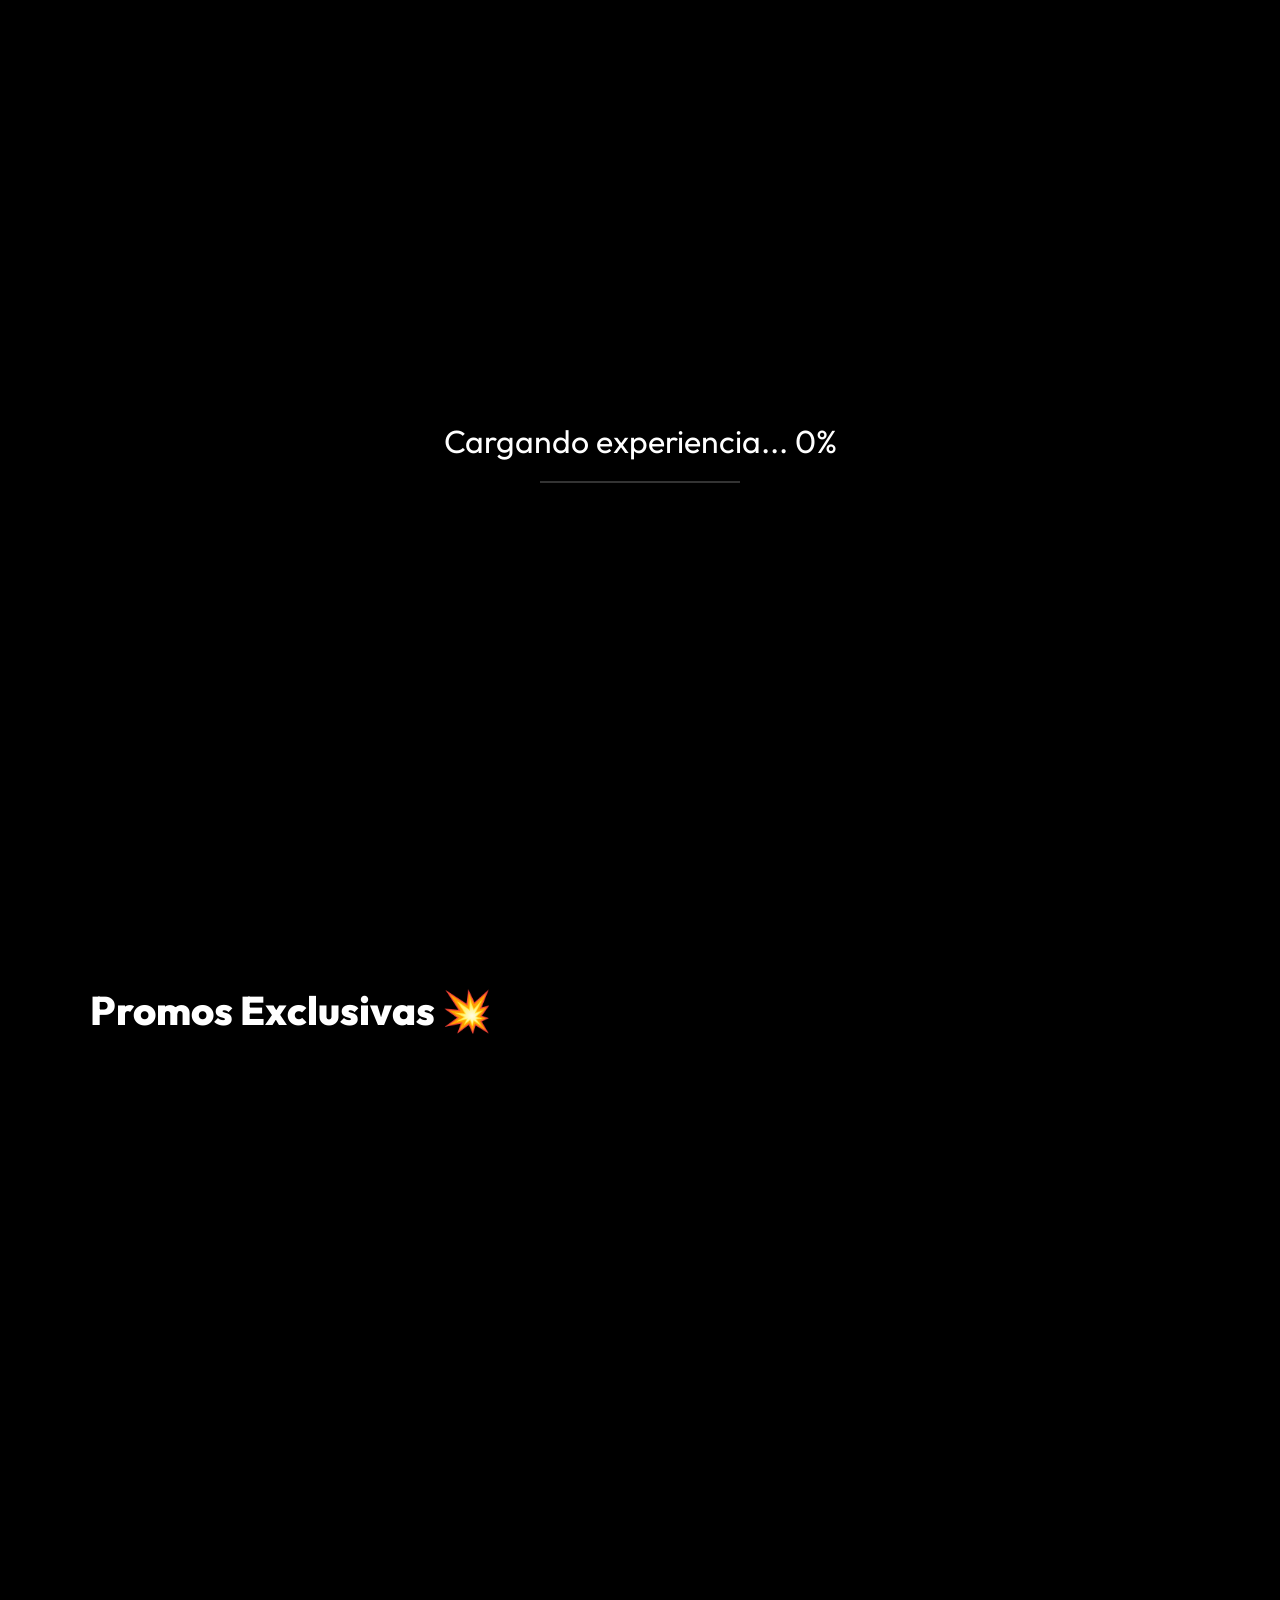
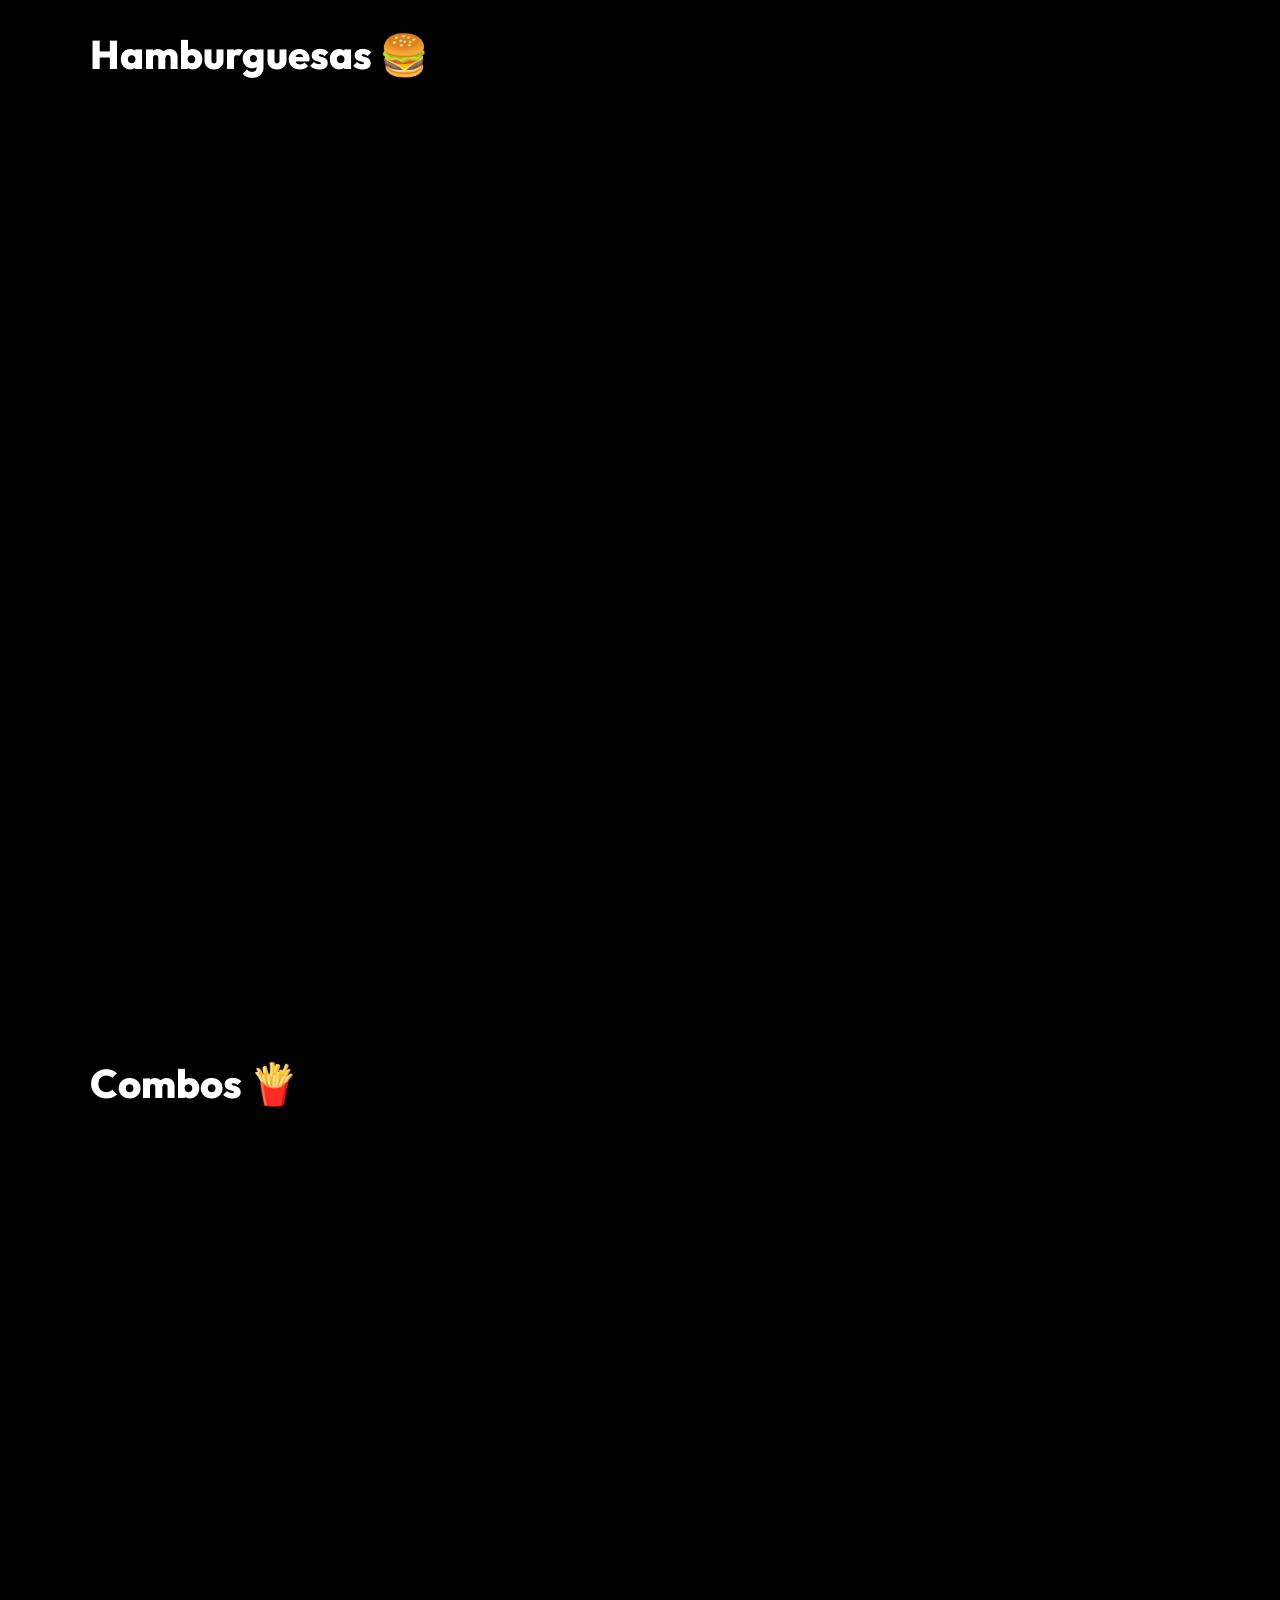
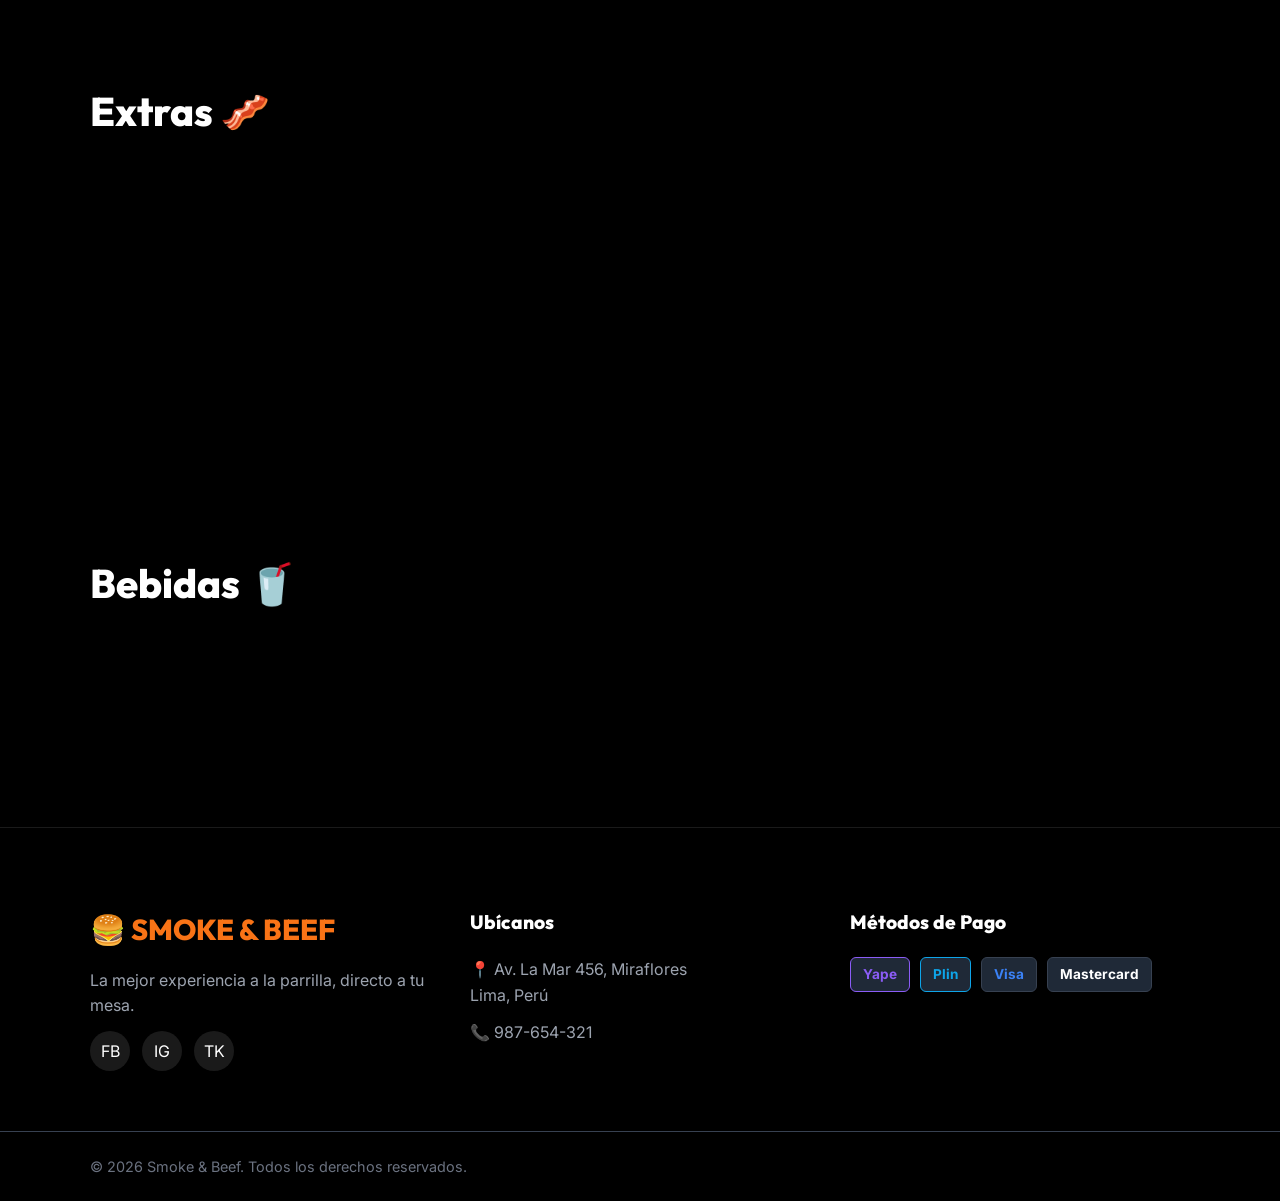
==== index (5).html @ f2db29e0 "Agregar frames2" ====
<!DOCTYPE html>
<html lang="es">

<head>
    <meta charset="UTF-8">
    <meta name="viewport" content="width=device-width, initial-scale=1.0">
    <title>Smoke & Beef | El Mejor Sabor</title>
    <link rel="preconnect" href="https://fonts.googleapis.com">
    <link rel="preconnect" href="https://fonts.gstatic.com" crossorigin>
    <link
        href="https://fonts.googleapis.com/css2?family=Inter:wght@400;500;600&family=Outfit:wght@600;700;800;900&display=swap"
        rel="stylesheet">
    <link rel="stylesheet" href="styles.css?v=1.0.4">

    <!-- GSAP & Lenis -->
    <script src="https://cdnjs.cloudflare.com/ajax/libs/gsap/3.12.2/gsap.min.js"></script>
    <script src="https://cdnjs.cloudflare.com/ajax/libs/gsap/3.12.2/ScrollTrigger.min.js"></script>
    <script src="https://unpkg.com/@studio-freight/lenis@1.0.34/dist/lenis.min.js"></script>

    <style>
        /* Lenis Integration */
        html.lenis {
            height: auto;
        }

        .lenis.lenis-smooth {
            scroll-behavior: auto !important;
        }

        .lenis.lenis-smooth [data-lenis-prevent] {
            overscroll-behavior: contain;
        }

        .lenis.lenis-stopped {
            overflow: hidden;
        }

        /* Loader */
        #loader {
            position: fixed;
            inset: 0;
            background: #000;
            z-index: 9999;
            display: flex;
            flex-direction: column;
            align-items: center;
            justify-content: center;
            font-family: var(--font-heading);
            font-size: 2rem;
            gap: 1rem;
            color: white;
        }

        .progress-bar {
            width: 200px;
            height: 2px;
            background: #333;
            overflow: hidden;
        }

        .progress-fill {
            width: 0%;
            height: 100%;
            background: var(--primary);
            transition: width 0.1s;
        }

        /* Scroll Canvas Container */
        .video-scroll-container {
            position: relative;
            width: 100%;
            height: 100vh;
            height: 100dvh;
        }

        .canvas-wrapper {
            position: fixed;
            top: 0;
            left: 0;
            width: 100vw;
            width: 100dvw;
            height: 100vh;
            height: 100dvh;
            overflow: hidden;
            background: #000;
            z-index: 0;
        }

        #hero-canvas {
            width: 100%;
            height: 100%;
            object-fit: cover;
            opacity: 0.85;
            /* Increased opacity for more premium look */
        }

        .hero-impact-wrapper {
            position: relative;
            height: 100vh;
            display: flex;
            flex-direction: column;
            align-items: center;
            justify-content: center;
            z-index: 10;
            text-align: center;
            background: radial-gradient(circle at center, rgba(0, 0, 0, 0.1) 0%, rgba(0, 0, 0, 0.6) 100%);
        }

        .hero-impact-title {
            font-size: clamp(4rem, 12vw, 10rem);
            font-family: var(--font-heading);
            color: #ffffff;
            text-transform: uppercase;
            font-weight: 900;
            line-height: 1;
            text-shadow: 0 10px 40px rgba(0, 0, 0, 0.8);
            margin-bottom: 20px;
        }

        .hero-impact-subtitle {
            font-size: clamp(1.2rem, 3vw, 2.5rem);
            color: var(--primary);
            font-weight: 600;
            letter-spacing: 6px;
            text-transform: uppercase;
            margin-bottom: 50px;
            text-shadow: 0 5px 15px rgba(0, 0, 0, 0.8);
        }

        .btn-premium-hero {
            padding: 18px 50px;
            background: var(--primary);
            color: white;
            font-family: var(--font-heading);
            font-size: 1.2rem;
            font-weight: 800;
            text-transform: uppercase;
            letter-spacing: 2px;
            border: none;
            border-radius: 50px;
            cursor: pointer;
            transition: all 0.4s ease;
            text-decoration: none;
        }

        .btn-premium-hero:hover {
            transform: scale(1.05) translateY(-5px);
            box-shadow: 0 15px 35px rgba(249, 115, 22, 0.4);
            background: #ffffff;
            color: #000000;
        }

        .stat-number {
            font-size: 4.5rem;
            font-family: var(--font-heading);
            color: var(--primary);
            font-weight: 900;
            margin-bottom: 10px;
            text-shadow: 0 4px 10px rgba(0, 0, 0, 0.5);
        }

        /* Elevate Content over fixed Canvas */
        #filter-wrapper,
        main,
        footer {
            position: relative;
            z-index: 10;
        }

        /* Navbar always fixed at top */
        #navbar {
            position: fixed !important;
            top: 0;
            left: 0;
            width: 100%;
            z-index: 1000;
        }

        /* Stats overlay inside canvas */
        .stats-overlay {
            position: absolute;
            bottom: 60px;
            left: 50%;
            transform: translateX(-50%);
            width: 90%;
            max-width: 900px;
            z-index: 15;
            display: grid;
            grid-template-columns: repeat(3, 1fr);
            gap: 30px;
            background: rgba(0, 0, 0, 0.75);
            padding: 40px 50px;
            border-radius: 24px;
            backdrop-filter: blur(15px);
            border: 1px solid rgba(255, 255, 255, 0.1);
            text-align: center;
        }

        /* Dark Theme & Glassmorphism Overrides */
        body {
            background: #000 !important;
            color: #fff !important;
            text-align: left;
        }

        .hero,
        .footer-bottom,
        .breakdown-container {
            text-align: left !important;
        }

        .section-light,
        .section-gray,
        .section-dark {
            background-color: transparent !important;
            border: none !important;
        }

        .card,
        .card-dark,
        .card-horizontal {
            background: rgba(0, 0, 0, 0.75) !important;
            backdrop-filter: blur(12px);
            border-color: rgba(255, 255, 255, 0.1) !important;
            color: white !important;
        }

        .card-img img {
            height: 130% !important;
            margin-top: -15% !important;
            transition: none !important;
        }

        .section-title,
        .card-title,
        .card-desc,
        .text-dark,
        .card-title-small,
        .price-small,
        .old-price {
            color: white !important;
        }

        .price,
        .new-price {
            color: var(--primary) !important;
        }

        .navbar.scrolled {
            background: rgba(0, 0, 0, 0.85) !important;
            backdrop-filter: blur(10px);
        }

        .navbar .nav-links a {
            color: white !important;
        }

        /* Footer transparency */
        footer.footer {
            background: rgba(0, 0, 0, 0.8) !important;
            border-top: 1px solid rgba(255, 255, 255, 0.1);
        }

        /* Kill all white backgrounds from original styles.css */
        .navbar.scrolled {
            background: rgba(0, 0, 0, 0.85) !important;
            box-shadow: 0 4px 20px rgba(0, 0, 0, 0.5) !important;
        }

        .navbar.scrolled .logo {
            color: var(--primary) !important;
        }

        .navbar.scrolled .nav-links a {
            color: white !important;
        }

        .video-scroll-container,
        .hero-impact-wrapper {
            margin: 0 !important;
            padding: 0 !important;
            border: none !important;
        }

        .section {
            padding: 80px 0;
        }

        .section-title {
            margin-bottom: 40px;
        }

        /* Persistent CTA in bottom right if needed */
        .persistent-cta {
            position: fixed;
            bottom: 30px;
            right: 30px;
            z-index: 1000;
            box-shadow: 0 10px 25px rgba(249, 115, 22, 0.4);
            opacity: 0;
            pointer-events: none;
            transition: opacity 0.5s ease;
        }

        .persistent-cta.visible {
            opacity: 1;
            pointer-events: auto;
        }

        /* Scroll Animations - las SECCIONES son visibles, las cards se animan individualmente */
        .gsap-fade-up,
        .gsap-slide-left,
        .gsap-slide-right,
        .gsap-scale-up {
            opacity: 1 !important;
            visibility: visible !important;
            transform: none !important;
        }

        /* Las cards dentro de main empiezan ocultas para que GSAP las anime */
        main .card {
            opacity: 0;
            visibility: hidden;
        }
    </style>
</head>

<body>

    <div id="loader">
        <div class="loader-text">Cargando experiencia... 0%</div>
        <div class="progress-bar">
            <div class="progress-fill" id="loader-fill"></div>
        </div>
    </div>

    <!-- Navbar Fijo (PRIMER ELEMENTO VISIBLE) -->
    <nav class="navbar" id="navbar"
        style="background: rgba(0,0,0,0.85); backdrop-filter: blur(10px); border-bottom: 1px solid rgba(255,255,255,0.1);">
        <div class="container nav-container"
            style="display: grid; grid-template-columns: 1fr auto 1fr; align-items: center;">
            <div style="justify-self: start;">
                <a href="#" class="logo" style="color: var(--primary);">SMOKE & BEEF</a>
            </div>
            <div class="nav-links">
                <a href="#promos" style="color: white; text-decoration: none; font-weight: 600;">Promos</a>
                <a href="#combos" style="color: white; text-decoration: none; font-weight: 600;">Combos</a>
                <a href="#hamburguesas" style="color: white; text-decoration: none; font-weight: 600;">Hamburguesas</a>
                <a href="#extras" style="color: white; text-decoration: none; font-weight: 600;">Extras</a>
                <a href="#bebidas" style="color: white; text-decoration: none; font-weight: 600;">Bebidas</a>
            </div>
            <div style="justify-self: end;">
                <a href="https://wa.me/51987654321" target="_blank" class="btn btn-primary"
                    style="color: white; margin: 0;">Hacer pedido</a>
            </div>
        </div>
    </nav>

    <!-- Canvas Section -->
    <div class="video-scroll-container" id="video-container">
        <div class="canvas-wrapper">
            <canvas id="hero-canvas"></canvas>
            <div class="video-overlay"
                style="position: absolute; top: 0; left: 0; width: 100%; height: 100%; background: rgba(0,0,0,0.3); pointer-events: none;">
            </div>
        </div>

        <div class="hero-impact-wrapper">
            <h1 class="hero-impact-title gsap-reveal">SMOKE & BEEF</h1>
            <p class="hero-impact-subtitle gsap-reveal">El auténtico sabor a la parrilla</p>
            <div class="gsap-reveal">
                <button class="btn-premium-hero"
                    onclick="document.getElementById('filter-wrapper').scrollIntoView({behavior: 'smooth'})">Ver
                    Menú</button>
            </div>

            <!-- Stats Overlay -->
            <div class="stats-overlay">
                <div>
                    <h3 class="stat-number" data-target="1500" data-suffix="+">0</h3>
                    <p
                        style="font-size: 1.1rem; color: #ccc; font-weight: 500; text-transform: uppercase; letter-spacing: 1px;">
                        Burgers Servidas</p>
                </div>
                <div>
                    <h3 class="stat-number" data-target="100" data-suffix="%">0</h3>
                    <p
                        style="font-size: 1.1rem; color: #ccc; font-weight: 500; text-transform: uppercase; letter-spacing: 1px;">
                        Carne Angus</p>
                </div>
                <div>
                    <h3 class="stat-number" data-target="24" data-suffix="h">0</h3>
                    <p
                        style="font-size: 1.1rem; color: #ccc; font-weight: 500; text-transform: uppercase; letter-spacing: 1px;">
                        Macerado Intenso</p>
                </div>
            </div>
        </div>
    </div>


    <main>
        <!-- SECCIÓN PROMOS -->
        <section id="promos" class="section section-dark gsap-slide-left">
            <div class="container">
                <h2 class="section-title">Promos Exclusivas 💥</h2>
                <div class="grid grid-promos">
                    <a href="detalle.html?p=antojito" class="card card-dark" style="text-decoration: none;">
                        <div class="badge-discount pulse-badge">-44%</div>
                        <div class="card-img"><img
                                src="https://images.unsplash.com/photo-1568901346375-23c9450c58cd?w=400&h=300&fit=crop"
                                alt="Antojito"></div>
                        <div class="card-body">
                            <h3 class="card-title">Antojito Personal</h3>
                            <p class="card-desc">1 Burger Clásica + Papas Chicas + Bebida</p>
                            <div class="card-footer">
                                <div class="price-container">
                                    <span class="old-price">S/ 35.00</span>
                                    <span class="new-price">S/ 19.90</span>
                                </div>
                                <span class="btn btn-add">Agregar</span>
                            </div>
                        </div>
                    </a>
                    <a href="detalle.html?p=duo" class="card card-dark" style="text-decoration: none;">
                        <div class="badge-discount pulse-badge">-39%</div>
                        <div class="card-img"><img
                                src="https://images.unsplash.com/photo-1586816001966-79b736744398?w=400&h=300&fit=crop"
                                alt="Duo Clásico"></div>
                        <div class="card-body">
                            <h3 class="card-title">Dúo Clásico</h3>
                            <p class="card-desc">2 Burgers Clásicas + Papas Medianas + 2 Bebidas</p>
                            <div class="card-footer">
                                <div class="price-container">
                                    <span class="old-price">S/ 46.00</span>
                                    <span class="new-price">S/ 27.90</span>
                                </div>
                                <span class="btn btn-add">Agregar</span>
                            </div>
                        </div>
                    </a>
                    <a href="detalle.html?p=familiar" class="card card-dark" style="text-decoration: none;">
                        <div class="badge-discount pulse-badge">-48%</div>
                        <div class="card-img"><img
                                src="https://images.unsplash.com/photo-1607013251379-e6eecfffe234?w=400&h=300&fit=crop"
                                alt="Combo Familiar"></div>
                        <div class="card-body">
                            <h3 class="card-title">Combo Familiar</h3>
                            <p class="card-desc">4 Burgers + 2 Papas Familiares + Gaseosa 1.5L</p>
                            <div class="card-footer">
                                <div class="price-container">
                                    <span class="old-price">S/ 93.00</span>
                                    <span class="new-price">S/ 47.90</span>
                                </div>
                                <span class="btn btn-add">Agregar</span>
                            </div>
                        </div>
                    </a>
                    <a href="detalle.html?p=trio" class="card card-dark" style="text-decoration: none;">
                        <div class="badge-discount pulse-badge">-50%</div>
                        <div class="card-img"><img
                                src="https://images.unsplash.com/photo-1610440042657-612c34d95e9f?w=400&h=300&fit=crop"
                                alt="Trío Amigos"></div>
                        <div class="card-body">
                            <h3 class="card-title">Trío Amigos</h3>
                            <p class="card-desc">3 Burgers + Papas Grandes + 3 Bebidas</p>
                            <div class="card-footer">
                                <div class="price-container">
                                    <span class="old-price">S/ 88.00</span>
                                    <span class="new-price">S/ 43.90</span>
                                </div>
                                <span class="btn btn-add">Agregar</span>
                            </div>
                        </div>
                    </a>
                </div>
            </div>
        </section>

        <!-- SECCIÓN HAMBURGUESAS -->
        <section id="hamburguesas" class="section section-light gsap-fade-up">
            <div class="container">
                <h2 class="section-title">Hamburguesas 🍔</h2>
                <div class="grid">
                    <a href="detalle.html?p=clasica" class="card" style="text-decoration: none;">
                        <div class="badge tag-popular">Popular</div>
                        <div class="card-img"><img
                                src="https://images.unsplash.com/photo-1550547660-d9450f859349?w=400&h=300&fit=crop"
                                alt="Clásica Smoke"></div>
                        <div class="card-body">
                            <h3 class="card-title">Clásica Smoke</h3>
                            <p class="card-desc">Carne 180g, lechuga, tomate, cebolla, pepinillo, salsa secreta.</p>
                            <div class="card-footer">
                                <span class="price">S/ 17.90</span>
                                <span class="btn btn-add">Agregar</span>
                            </div>
                        </div>
                    </a>
                    <a href="detalle.html?p=doble" class="card" style="text-decoration: none;">
                        <div class="badge tag-favorita">Favorita</div>
                        <div class="card-img"><img
                                src="https://images.unsplash.com/photo-1571091718767-18b5b1457add?w=400&h=300&fit=crop"
                                alt="Doble Queso"></div>
                        <div class="card-body">
                            <h3 class="card-title">Doble Queso</h3>
                            <p class="card-desc">Doble carne 360g, doble queso fundido, cebolla caramelizada, bacon.</p>
                            <div class="card-footer">
                                <span class="price">S/ 22.90</span>
                                <span class="btn btn-add">Agregar</span>
                            </div>
                        </div>
                    </a>
                    <a href="detalle.html?p=infernal" class="card" style="text-decoration: none;">
                        <div class="badge tag-picante">Picante</div>
                        <div class="card-img"><img
                                src="https://images.unsplash.com/photo-1582196016295-f8c8bd4b3a99?w=400&h=300&fit=crop"
                                alt="La Infernal"></div>
                        <div class="card-body">
                            <h3 class="card-title">La Infernal</h3>
                            <p class="card-desc">Carne 200g, jalapeños frescos, queso pepper jack, salsa picante.</p>
                            <div class="card-footer">
                                <span class="price">S/ 21.90</span>
                                <span class="btn btn-add">Agregar</span>
                            </div>
                        </div>
                    </a>
                    <a href="detalle.html?p=avocado" class="card" style="text-decoration: none;">
                        <div class="badge tag-nueva">Nueva</div>
                        <div class="card-img"><img
                                src="https://images.unsplash.com/photo-1548340748-6d2b7d7da280?w=400&h=300&fit=crop"
                                alt="Avocado Gold"></div>
                        <div class="card-body">
                            <h3 class="card-title">Avocado Gold</h3>
                            <p class="card-desc">Carne 180g, palta fresca, queso suizo, tomate cherry, mayonesa de ajo.
                            </p>
                            <div class="card-footer">
                                <span class="price">S/ 21.90</span>
                                <span class="btn btn-add">Agregar</span>
                            </div>
                        </div>
                    </a>
                    <a href="detalle.html?p=mushroom" class="card" style="text-decoration: none;">
                        <div class="card-img"><img
                                src="https://images.unsplash.com/photo-1594212699903-ec8a3eca50f5?w=400&h=300&fit=crop"
                                alt="Mushroom Melt"></div>
                        <div class="card-body">
                            <h3 class="card-title">Mushroom Melt</h3>
                            <p class="card-desc">Carne 180g, champiñones, queso brie, cebolla morada, rúcula.</p>
                            <div class="card-footer">
                                <span class="price">S/ 20.90</span>
                                <span class="btn btn-add">Agregar</span>
                            </div>
                        </div>
                    </a>
                    <a href="detalle.html?p=veggie" class="card" style="text-decoration: none;">
                        <div class="badge tag-veggie">Veggie</div>
                        <div class="card-img"><img
                                src="https://images.unsplash.com/photo-1520072959219-c595dc870360?w=400&h=300&fit=crop"
                                alt="Veggie Power"></div>
                        <div class="card-body">
                            <h3 class="card-title">Veggie Power</h3>
                            <p class="card-desc">Medallón de lentejas y quinua, queso feta, palta, espinaca.</p>
                            <div class="card-footer">
                                <span class="price">S/ 18.90</span>
                                <span class="btn btn-add">Agregar</span>
                            </div>
                        </div>
                    </a>
                </div>
            </div>
        </section>

        <!-- SECCIÓN COMBOS -->
        <section id="combos" class="section section-gray gsap-scale-up">
            <div class="container">
                <h2 class="section-title">Combos 🍟</h2>
                <div class="grid grid-3">
                    <div class="card">
                        <div class="card-img"><img
                                src="https://images.unsplash.com/photo-1553979459-d2229ba7433b?w=400&h=300&fit=crop"
                                alt="Combo Clásico"></div>
                        <div class="card-body">
                            <h3 class="card-title">Combo Clásico</h3>
                            <p class="card-desc">Clásica Smoke + Papas Medianas + Bebida Regular</p>
                            <div class="card-footer">
                                <span class="price">S/ 24.80</span>
                                <button class="btn btn-add">Agregar</button>
                            </div>
                        </div>
                    </div>
                    <div class="card">
                        <div class="card-img"><img
                                src="https://images.unsplash.com/photo-1561758033-7e924f619b47?w=400&h=300&fit=crop"
                                alt="Combo Doble Extremo"></div>
                        <div class="card-body">
                            <h3 class="card-title">Combo Doble Extremo</h3>
                            <p class="card-desc">Burger Doble Queso + Papas Grandes + Bebida Grande</p>
                            <div class="card-footer">
                                <span class="price">S/ 32.80</span>
                                <button class="btn btn-add">Agregar</button>
                            </div>
                        </div>
                    </div>
                    <div class="card">
                        <div class="card-img"><img
                                src="https://images.unsplash.com/photo-1512152272829-e3139592d56f?w=400&h=300&fit=crop"
                                alt="Combo Avocado"></div>
                        <div class="card-body">
                            <h3 class="card-title">Combo Avocado</h3>
                            <p class="card-desc">Avocado Gold + Aros de cebolla + Bebida Regular</p>
                            <div class="card-footer">
                                <span class="price">S/ 29.80</span>
                                <button class="btn btn-add">Agregar</button>
                            </div>
                        </div>
                    </div>
                </div>
            </div>
        </section>

        <!-- SECCIÓN EXTRAS -->
        <section id="extras" class="section section-light gsap-slide-right">
            <div class="container">
                <h2 class="section-title">Extras 🥓</h2>
                <div class="grid">
                    <div class="card card-horizontal">
                        <div class="card-img-small"><img
                                src="https://images.unsplash.com/photo-1630384060421-cb20d0e0649d?w=400&h=300&fit=crop"
                                alt="Papas Fritas"></div>
                        <div class="card-info">
                            <h4 class="card-title-small">Papas Fritas</h4>
                            <span class="price-small">S/ 6.90</span>
                        </div>
                        <button class="btn-icon">+</button>
                    </div>
                    <div class="card card-horizontal">
                        <div class="card-img-small"><img
                                src="https://images.unsplash.com/photo-1562802378-063ec186a863?w=400&h=300&fit=crop"
                                alt="Nuggets"></div>
                        <div class="card-info">
                            <h4 class="card-title-small">Nuggets (6 und)</h4>
                            <span class="price-small">S/ 12.90</span>
                        </div>
                        <button class="btn-icon">+</button>
                    </div>
                    <div class="card card-horizontal">
                        <div class="card-img-small"><img
                                src="https://images.unsplash.com/photo-1639024471283-03518883512d?w=400&h=300&fit=crop"
                                alt="Aros de Cebolla"></div>
                        <div class="card-info">
                            <h4 class="card-title-small">Aros de Cebolla</h4>
                            <span class="price-small">S/ 10.90</span>
                        </div>
                        <button class="btn-icon">+</button>
                    </div>
                    <div class="card card-horizontal">
                        <div class="card-img-small"><img
                                src="https://images.unsplash.com/photo-1580915411954-282cb1b0d780?w=400&h=300&fit=crop"
                                alt="Sundae Chocolate"></div>
                        <div class="card-info">
                            <h4 class="card-title-small">Sundae Chocolate</h4>
                            <span class="price-small">S/ 7.90</span>
                        </div>
                        <button class="btn-icon">+</button>
                    </div>
                </div>
            </div>
        </section>

        <!-- SECCIÓN BEBIDAS -->
        <section id="bebidas" class="section section-gray gsap-slide-left">
            <div class="container">
                <h2 class="section-title">Bebidas 🥤</h2>
                <div class="grid">
                    <div class="card card-horizontal">
                        <div class="card-img-small"><img
                                src="https://images.unsplash.com/photo-1622483767028-3f66f32aef97?w=400&h=300&fit=crop"
                                alt="Gaseosa Regular"></div>
                        <div class="card-info">
                            <h4 class="card-title-small">Gaseosa Regular</h4>
                            <span class="price-small">S/ 5.90</span>
                        </div>
                        <button class="btn-icon">+</button>
                    </div>
                    <div class="card card-horizontal">
                        <div class="card-img-small"><img
                                src="https://images.unsplash.com/photo-1559839914-17aae19cec71?w=400&h=300&fit=crop"
                                alt="Agua Mineral"></div>
                        <div class="card-info">
                            <h4 class="card-title-small">Agua Mineral</h4>
                            <span class="price-small">S/ 4.90</span>
                        </div>
                        <button class="btn-icon">+</button>
                    </div>
                </div>
            </div>
        </section>

    </main>

    <!-- Footer -->
    <footer class="footer">
        <div class="container footer-grid">
            <div class="footer-col brand-col">
                <h2 class="footer-logo">🍔 SMOKE & BEEF</h2>
                <p>La mejor experiencia a la parrilla, directo a tu mesa.</p>
                <div class="social-links">
                    <a href="#">FB</a>
                    <a href="#">IG</a>
                    <a href="#">TK</a>
                </div>
            </div>
            <div class="footer-col">
                <h3>Ubícanos</h3>
                <p>📍 Av. La Mar 456, Miraflores<br>Lima, Perú</p>
                <p>📞 987-654-321</p>
            </div>
            <div class="footer-col">
                <h3>Métodos de Pago</h3>
                <div class="payment-methods">
                    <span class="pay-badge yape">Yape</span>
                    <span class="pay-badge plin">Plin</span>
                    <span class="pay-badge visa">Visa</span>
                    <span class="pay-badge mc">Mastercard</span>
                </div>
            </div>
        </div>
        <div class="footer-bottom">
            <div class="container">
                <p>&copy; 2026 Smoke & Beef. Todos los derechos reservados.</p>
            </div>
        </div>
    </footer>

    <!-- Scripts -->
    <script>
        document.addEventListener("DOMContentLoaded", () => {

            // Prevent ScrollTrigger from constantly recalculating/refreshing on mobile address bar hide/show
            ScrollTrigger.config({ ignoreMobileResize: true });

            // Check if device is mobile/tablet or touch-capable
            const isTouchDevice = 'ontouchstart' in window || navigator.maxTouchPoints > 0 || window.innerWidth < 768;

            if (!isTouchDevice) {
                // Lenis Setup - Smooth scroll on desktop only
                const lenis = new Lenis({
                    duration: 1.2,
                    easing: (t) => Math.min(1, 1.001 - Math.pow(2, -10 * t)),
                    smooth: true,
                    smoothTouch: false,
                    syncTouch: false,
                    touchMultiplier: 1.5
                });

                lenis.on('scroll', ScrollTrigger.update);
                gsap.ticker.add((time) => {
                    lenis.raf(time * 1000);
                });
                gsap.ticker.lagSmoothing(0, 0);
            }

            // Sticky Navbar
            const navbar = document.getElementById('navbar');
            const navHeight = navbar.offsetHeight;
            window.addEventListener('scroll', () => {
                if (window.scrollY > 50) {
                    navbar.classList.add('scrolled');
                } else {
                    navbar.classList.remove('scrolled');
                }
            });

            // Smooth Scroll for Navbar links
            document.querySelectorAll('#navbar a[href^="#"]').forEach(link => {
                link.addEventListener('click', (e) => {
                    e.preventDefault();
                    const targetId = link.getAttribute('href').substring(1);
                    const targetSection = document.getElementById(targetId);
                    if (targetSection) {
                        const y = targetSection.getBoundingClientRect().top + window.pageYOffset - navHeight - 10;
                        window.scrollTo({ top: y, behavior: 'smooth' });
                    }
                });
            });

            // --- CANVAS EXPERIENCE ---
            const canvas = document.getElementById('hero-canvas');
            const context = canvas.getContext('2d');
            const frameCount = 160;
            const images = [];
            let loadedCount = 0;
            let currentFrame = 0;
            let gsapInitialized = false;

            for (let i = 1; i <= frameCount; i++) {
                const img = new Image();
                const frameNum = i.toString().padStart(4, '0');
                img.src = `frames/frame_${frameNum}.webp`;
                img.onload = () => {
                    loadedCount++;
                    
                    // Render the first frame as soon as it loads to prevent any initial black screen
                    if (i === 1) {
                        render(0);
                    }
                    
                    const percent = Math.round((loadedCount / frameCount) * 100);
                    document.querySelector('.loader-text').innerText = `Cargando experiencia... ${percent}%`;
                    document.getElementById('loader-fill').style.width = `${percent}%`;
                    if (loadedCount === frameCount) {
                        gsap.to('#loader', {
                            opacity: 0,
                            duration: 0.5,
                            onComplete: () => {
                                document.getElementById('loader').style.display = 'none';
                                render(0);
                                initGSAP();
                            }
                        });
                    }
                };
                images.push(img);
            }

            // Mostrar pagina despues de 2 segundos sin esperar todos los frames
            setTimeout(() => {
                const loader = document.getElementById('loader');
                if (loader && loader.style.display !== 'none') {
                    gsap.to('#loader', {
                        opacity: 0,
                        duration: 0.5,
                        onComplete: () => {
                            loader.style.display = 'none';
                            render(0);
                            initGSAP();
                        }
                    });
                }
            }, 2000);

            function render(index) {
                let img = images[index];
                if (!img) return;

                // Si la imagen no ha cargado completamente o tiene ancho natural 0, buscar la imagen cargada más cercana
                if (!img.complete || img.naturalWidth === 0) {
                    let found = false;
                    // Buscar hacia atrás
                    for (let i = index - 1; i >= 0; i--) {
                        if (images[i] && images[i].complete && images[i].naturalWidth > 0) {
                            img = images[i];
                            found = true;
                            break;
                        }
                    }
                    // Si no se encuentra hacia atrás, buscar hacia adelante
                    if (!found) {
                        for (let i = index + 1; i < frameCount; i++) {
                            if (images[i] && images[i].complete && images[i].naturalWidth > 0) {
                                img = images[i];
                                found = true;
                                break;
                            }
                        }
                    }
                    if (!found) return; // Ninguna imagen ha cargado todavía
                }

                canvas.width = window.innerWidth;
                canvas.height = window.innerHeight;

                const hRatio = canvas.width / img.naturalWidth;
                const vRatio = canvas.height / img.naturalHeight;

                // Zoom para eliminar barras negras en móvil y desktop
                const ratio = Math.max(hRatio, vRatio) * 1.18;

                // Centrado perfecto horizontal y vertical
                const centerShift_x = (canvas.width - img.naturalWidth * ratio) / 2;

                const centerShift_y = (canvas.height - img.naturalHeight * ratio) / 2;

                context.clearRect(0, 0, canvas.width, canvas.height);
                context.drawImage(img, 0, 0, img.naturalWidth, img.naturalHeight,
                    centerShift_x, centerShift_y, img.naturalWidth * ratio, img.naturalHeight * ratio);
            }

            window.addEventListener("resize", () => render(currentFrame));

            function initGSAP() {
                if (gsapInitialized) return;
                gsapInitialized = true;

                // Scroll Canvas Timeline - Pinning the Hero
                const obj = { frame: 0 };
                const tl = gsap.timeline({
                    scrollTrigger: {
                        trigger: document.documentElement,
                        start: "top top",
                        end: "bottom bottom",
                        scrub: 0.5
                    }
                });

                tl.to(obj, {
                    frame: frameCount - 1,
                    snap: "frame",
                    ease: "none",
                    onUpdate: () => {
                        currentFrame = Math.round(obj.frame);
                        render(currentFrame);
                    }
                }, 0);

                // Intro GSAP
                gsap.utils.toArray('.gsap-reveal').forEach((el, i) => {
                    gsap.fromTo(el,
                        { autoAlpha: 0, y: 50 },
                        {
                            autoAlpha: 1,
                            y: 0,
                            duration: 1.2,
                            delay: i * 0.2,
                            ease: "power3.out",
                            scrollTrigger: {
                                trigger: el,
                                start: "top 90%"
                            }
                        }
                    );
                });

                // Stats Counters
                const counters = document.querySelectorAll('.stat-number');
                counters.forEach(counter => {
                    const target = parseInt(counter.getAttribute('data-target'));
                    const suffix = counter.getAttribute('data-suffix');
                    gsap.to(counter, {
                        innerHTML: target,
                        duration: 2.5,
                        ease: "power2.out",
                        snap: { innerHTML: 1 },
                        scrollTrigger: {
                            trigger: counter,
                            start: "top 85%"
                        },
                        onUpdate: function () {
                            counter.innerHTML = Math.round(this.targets()[0].innerHTML) + suffix;
                        }
                    });
                });

                // Section Grid Animations — cada card se anima individualmente
                // Las secciones completas primero se hacen visibles
                document.querySelectorAll('.gsap-slide-left, .gsap-slide-right, .gsap-fade-up, .gsap-scale-up').forEach(section => {
                    gsap.set(section, { autoAlpha: 1, x: 0, y: 0, scale: 1 });
                });

                // Cada card dentro de main aparece con fade+slide al entrar en pantalla
                document.querySelectorAll('main .card').forEach((card, i) => {
                    gsap.set(card, { autoAlpha: 0, y: 50 });
                    gsap.to(card, {
                        autoAlpha: 1,
                        y: 0,
                        duration: 0.7,
                        ease: "power3.out",
                        delay: (i % 4) * 0.1,
                        scrollTrigger: {
                            trigger: card,
                            start: "top 92%",
                            toggleActions: "play none none none"
                        }
                    });
                });

                // Títulos de sección entran desde la izquierda
                document.querySelectorAll('main .section-title').forEach(title => {
                    gsap.set(title, { autoAlpha: 0, x: -50 });
                    gsap.to(title, {
                        autoAlpha: 1,
                        x: 0,
                        duration: 0.8,
                        ease: "power3.out",
                        scrollTrigger: {
                            trigger: title,
                            start: "top 90%",
                            toggleActions: "play none none none"
                        }
                    });
                });

                // Cards horizontales (Extras y Bebidas) entran desde la derecha
                document.querySelectorAll('.card-horizontal').forEach((card, i) => {
                    gsap.set(card, { autoAlpha: 0, x: 60 });
                    gsap.to(card, {
                        autoAlpha: 1,
                        x: 0,
                        duration: 0.6,
                        ease: "power3.out",
                        delay: (i % 4) * 0.08,
                        scrollTrigger: {
                            trigger: card,
                            start: "top 92%",
                            toggleActions: "play none none none"
                        }
                    });
                });

                // Footer entra con fade
                gsap.set('footer', { autoAlpha: 0, y: 30 });
                gsap.to('footer', {
                    autoAlpha: 1,
                    y: 0,
                    duration: 0.8,
                    ease: "power2.out",
                    scrollTrigger: {
                        trigger: 'footer',
                        start: "top 95%",
                        toggleActions: "play none none none"
                    }
                });

                // Parallax for cards
                const parallaxImgs = document.querySelectorAll('.card-img img');
                parallaxImgs.forEach(img => {
                    gsap.fromTo(img, 
                        { yPercent: -15 },
                        {
                            yPercent: 15,
                            ease: "none",
                            scrollTrigger: {
                                trigger: img.parentElement,
                                start: "top bottom",
                                end: "bottom top",
                                scrub: true
                            }
                        }
                    );
                });

                // Force ScrollTrigger to refresh after initialization to ensure accurate positions
                ScrollTrigger.refresh();
            }
        });
    </script>
</body>

</html>
---- styles.css ----
/* --- CSS RESET & VARIABLES --- */
:root {
    /* Colors - Bembos Inspired */
    --primary: #f97316; /* Naranja principal */
    --primary-hover: #ea580c;
    --secondary: #e11d48; /* Rojo para promos/descuentos */
    
    --bg-light: #ffffff;
    --bg-gray: #f8fafc;
    --bg-dark: #111827;
    --bg-darker: #030712;
    
    --text-dark: #1f2937;
    --text-gray: #6b7280;
    --text-light: #ffffff;
    
    --border-color: #e5e7eb;
    --border-dark: #374151;

    /* Tags */
    --tag-popular: #f59e0b;
    --tag-favorita: #eab308;
    --tag-picante: #ef4444;
    --tag-nueva: #06b6d4;
    --tag-veggie: #22c55e;

    /* Typography */
    --font-heading: 'Outfit', sans-serif;
    --font-body: 'Inter', sans-serif;

    /* Shadow & Transition */
    --shadow-sm: 0 1px 2px 0 rgba(0, 0, 0, 0.05);
    --shadow-md: 0 4px 6px -1px rgba(0, 0, 0, 0.1), 0 2px 4px -1px rgba(0, 0, 0, 0.06);
    --shadow-hover: 0 20px 25px -5px rgba(249, 115, 22, 0.15), 0 10px 10px -5px rgba(249, 115, 22, 0.04);
    --transition: all 0.3s ease;
}

* {
    margin: 0;
    padding: 0;
    box-sizing: border-box;
}

html {
    scroll-behavior: auto; /* Handled by JS for offset */
}

body {
    background-color: var(--bg-light);
    color: var(--text-dark);
    font-family: var(--font-body);
    line-height: 1.5;
    overflow-x: hidden;
}

/* --- TYPOGRAPHY --- */
h1, h2, h3, h4, .logo, .hero-title {
    font-family: var(--font-heading);
    font-weight: 800;
}

.text-white { color: var(--text-light) !important; }

/* --- CONTAINERS & SECTIONS --- */
.container {
    max-width: 1140px;
    margin: 0 auto;
    padding: 0 20px;
}

.section { padding: 80px 0; }
.section-light { background-color: var(--bg-light); }
.section-gray { background-color: var(--bg-gray); }
.section-dark { background-color: var(--bg-dark); color: var(--text-light); }

.section-title {
    font-size: 2.5rem;
    margin-bottom: 40px;
    color: var(--text-dark);
}

/* --- NAVBAR --- */
.navbar {
    position: fixed;
    top: 0; left: 0; right: 0;
    padding: 20px 0;
    background: transparent;
    transition: var(--transition);
    z-index: 1000;
}

.navbar.scrolled {
    background: var(--bg-light);
    box-shadow: var(--shadow-md);
    padding: 15px 0;
}

.nav-container {
    display: flex;
    justify-content: space-between;
    align-items: center;
}

.logo {
    font-size: 1.5rem;
    color: var(--text-light);
    text-decoration: none;
    display: flex;
    align-items: center;
    gap: 8px;
    transition: var(--transition);
}

.navbar.scrolled .logo { color: var(--primary); }

.nav-links {
    display: flex;
    gap: 24px;
    justify-content: center;
}

.nav-links a {
    color: var(--text-light);
    text-decoration: none;
    font-weight: 600;
    transition: var(--transition);
    font-size: 0.95rem;
}

.navbar.scrolled .nav-links a { color: var(--text-dark); }
.navbar.scrolled .nav-links a:hover { color: var(--primary); }

/* --- BUTTONS --- */
.btn {
    display: inline-block;
    padding: 10px 24px;
    border-radius: 50px;
    font-weight: 700;
    text-decoration: none;
    border: none;
    cursor: pointer;
    transition: var(--transition);
    font-family: var(--font-body);
}

.btn-primary {
    background-color: var(--primary);
    color: white;
}

.btn-primary:hover {
    background-color: var(--primary-hover);
    transform: translateY(-2px);
    box-shadow: 0 4px 12px rgba(249, 115, 22, 0.3);
}

.btn-large {
    padding: 16px 40px;
    font-size: 1.1rem;
}

/* --- HERO --- */
.hero {
    height: 90vh;
    min-height: 600px;
    display: flex;
    align-items: center;
    justify-content: center;
    position: relative;
    background: linear-gradient(135deg, rgba(225, 29, 72, 0.8), rgba(249, 115, 22, 0.8)),
                url('https://images.unsplash.com/photo-1550547660-d9450f859349?q=80&w=2000&auto=format&fit=crop');
    background-size: cover;
    background-position: center;
    background-attachment: fixed;
    text-align: center;
    padding-top: 60px;
}

.hero-overlay {
    position: absolute;
    inset: 0;
    background: radial-gradient(circle at center, transparent 0%, rgba(0,0,0,0.6) 100%);
    z-index: 1;
}

.hero-content {
    position: relative;
    z-index: 2;
    color: white;
}

.hero-badge {
    display: inline-flex;
    align-items: center;
    background: rgba(0,0,0,0.5);
    padding: 8px 16px;
    border-radius: 50px;
    backdrop-filter: blur(4px);
    border: 1px solid rgba(255,255,255,0.2);
    margin-bottom: 24px;
    font-weight: 600;
    font-size: 0.9rem;
}

.live-dot {
    width: 8px; height: 8px;
    background: #22c55e;
    border-radius: 50%;
    margin-right: 8px;
    animation: pulse-live 1.5s infinite;
}

@keyframes pulse-live {
    0% { box-shadow: 0 0 0 0 rgba(34, 197, 94, 0.7); }
    70% { box-shadow: 0 0 0 6px rgba(34, 197, 94, 0); }
    100% { box-shadow: 0 0 0 0 rgba(34, 197, 94, 0); }
}

.hero-title {
    font-size: clamp(3rem, 7vw, 5.5rem);
    line-height: 1.1;
    margin-bottom: 20px;
    text-transform: uppercase;
    text-shadow: 0 4px 20px rgba(0,0,0,0.4);
}

.hero-subtitle {
    font-size: 1.2rem;
    margin-bottom: 40px;
    opacity: 0.9;
}

/* --- FILTROS HORIZONTALES (Pills) --- */
.filter-wrapper {
    background: var(--bg-light);
    border-bottom: 1px solid var(--border-color);
    position: sticky;
    top: 70px; /* Offset for navbar */
    z-index: 900;
    transition: var(--transition);
}

.filter-wrapper.sticky {
    box-shadow: var(--shadow-sm);
}

.filter-scroll {
    display: flex;
    overflow-x: auto;
    gap: 12px;
    padding: 16px 0;
    scrollbar-width: none; /* Firefox */
}
.filter-scroll::-webkit-scrollbar { display: none; } /* Chrome */

.filter-pill {
    white-space: nowrap;
    padding: 10px 24px;
    border-radius: 50px;
    background: var(--bg-gray);
    color: var(--text-gray);
    font-weight: 600;
    border: 1px solid var(--border-color);
    cursor: pointer;
    transition: var(--transition);
    font-family: var(--font-body);
    font-size: 0.95rem;
}

.filter-pill:hover {
    background: #f1f5f9;
    color: var(--text-dark);
}

.filter-pill.active {
    background: var(--primary);
    color: white;
    border-color: var(--primary);
}

/* --- GRID & CARDS --- */
.grid {
    display: grid;
    grid-template-columns: repeat(auto-fill, minmax(280px, 1fr));
    gap: 24px;
}

.grid-3 { grid-template-columns: repeat(auto-fit, minmax(320px, 1fr)); }
.grid-promos { grid-template-columns: repeat(auto-fit, minmax(250px, 1fr)); }

.card {
    background: var(--bg-light);
    border: 1px solid var(--border-color);
    border-radius: 16px;
    overflow: hidden;
    position: relative;
    display: flex;
    flex-direction: column;
    transition: transform 0.4s ease, box-shadow 0.4s ease;
}

.card-dark {
    background: var(--bg-darker);
    border-color: var(--border-dark);
    color: white;
}

.card:hover {
    transform: translateY(-8px);
    box-shadow: var(--shadow-hover);
}

/* Card Image Area */
.card-img {
    height: 180px;
    background: #000;
    display: flex;
    align-items: center;
    justify-content: center;
    overflow: hidden;
}

.card-dark .card-img { background: #1f2937; }

.card-img img {
    width: 100%;
    height: 100%;
    object-fit: cover;
    transition: transform 0.4s ease;
    backface-visibility: hidden;
    transform: translateZ(0);
}

.card:hover .card-img img {
    transform: scale(1.05); /* Slight zoom on hover */
}

.card-dark .card-img { background: #1f2937; }

/* Card Body */
.card-body {
    padding: 24px;
    display: flex;
    flex-direction: column;
    flex-grow: 1;
}

.card-title {
    font-size: 1.25rem;
    margin-bottom: 8px;
    color: var(--text-dark);
}
.card-dark .card-title { color: white; }

.card-desc {
    color: var(--text-gray);
    font-size: 0.9rem;
    margin-bottom: 20px;
    flex-grow: 1;
}

/* Card Footer */
.card-footer {
    display: flex;
    justify-content: space-between;
    align-items: center;
    margin-top: auto;
}

.price {
    font-family: var(--font-heading);
    font-size: 1.4rem;
    font-weight: 800;
    color: var(--primary);
}

.price-container {
    display: flex;
    flex-direction: column;
}

.old-price {
    font-size: 0.85rem;
    color: var(--text-gray);
    text-decoration: line-through;
    margin-bottom: -4px;
}

.new-price {
    font-family: var(--font-heading);
    font-size: 1.5rem;
    font-weight: 800;
    color: var(--secondary); /* Rojo Promo */
}

/* Botón Agregar */
.btn-add {
    background: transparent;
    color: var(--primary);
    border: 2px solid var(--primary);
    padding: 8px 20px;
    border-radius: 50px;
    font-weight: 700;
    font-size: 0.9rem;
}

.card:hover .btn-add {
    background: var(--primary);
    color: white;
}

/* --- BADGES & TAGS --- */
.badge {
    position: absolute;
    top: 16px; left: 16px;
    padding: 4px 12px;
    border-radius: 50px;
    font-size: 0.75rem;
    font-weight: 700;
    text-transform: uppercase;
    color: white;
    z-index: 10;
}

.tag-popular { background: var(--tag-popular); }
.tag-favorita { background: var(--tag-favorita); }
.tag-picante { background: var(--tag-picante); }
.tag-nueva { background: var(--tag-nueva); }
.tag-veggie { background: var(--tag-veggie); }

.badge-discount {
    position: absolute;
    top: 16px; right: 16px;
    background: var(--secondary);
    color: white;
    font-weight: 800;
    font-family: var(--font-heading);
    padding: 8px 12px;
    border-radius: 8px;
    z-index: 10;
    font-size: 1.1rem;
}

.pulse-badge {
    animation: pulse-red 2s infinite;
}

@keyframes pulse-red {
    0% { box-shadow: 0 0 0 0 rgba(225, 29, 72, 0.7); }
    70% { box-shadow: 0 0 0 10px rgba(225, 29, 72, 0); }
    100% { box-shadow: 0 0 0 0 rgba(225, 29, 72, 0); }
}

/* --- HORIZONTAL CARDS (Extras/Bebidas) --- */
.card-horizontal {
    flex-direction: row;
    align-items: center;
    padding: 16px;
    border-radius: 12px;
}

.card-img-small {
    width: 60px; height: 60px;
    background: var(--bg-gray);
    border-radius: 10px;
    display: flex;
    align-items: center;
    justify-content: center;
    margin-right: 16px;
    overflow: hidden;
}

.card-img-small img {
    width: 100%;
    height: 100%;
    object-fit: cover;
}

.card-info {
    flex-grow: 1;
}

.card-title-small {
    font-size: 1.1rem;
    margin-bottom: 4px;
}

.price-small {
    font-weight: 700;
    color: var(--primary);
}

.btn-icon {
    width: 36px; height: 36px;
    border-radius: 50%;
    border: 2px solid var(--primary);
    background: transparent;
    color: var(--primary);
    font-size: 1.2rem;
    display: flex;
    align-items: center;
    justify-content: center;
    cursor: pointer;
    transition: var(--transition);
}

.card-horizontal:hover .btn-icon {
    background: var(--primary);
    color: white;
}

/* --- HIGHLIGHT CARD (Combo) --- */
.highlight {
    border: 2px solid var(--primary);
    transform: scale(1.02);
}
.highlight:hover {
    transform: scale(1.02) translateY(-8px);
}

/* --- FADE IN ANIMATION --- */
.fade-section {
    opacity: 0;
    transform: translateY(30px);
    transition: opacity 0.8s ease-out, transform 0.8s ease-out;
}
.fade-section.visible {
    opacity: 1;
    transform: translateY(0);
}

/* Section wrappers are ALWAYS visible — GSAP animates individual cards inside */
.gsap-slide-left,
.gsap-slide-right,
.gsap-fade-up,
.gsap-scale-up {
    opacity: 1 !important;
    visibility: visible !important;
    transform: none !important;
}

/* --- FOOTER --- */
.footer {
    background-color: var(--bg-dark);
    color: white;
    padding-top: 80px;
}

.footer-grid {
    display: grid;
    grid-template-columns: repeat(auto-fit, minmax(250px, 1fr));
    gap: 40px;
    margin-bottom: 60px;
}

.footer-logo {
    font-size: 1.8rem;
    color: var(--primary);
    margin-bottom: 16px;
}

.brand-col p {
    color: #9ca3af;
    margin-bottom: 24px;
}

.social-links {
    display: flex;
    gap: 12px;
}

.social-links a {
    display: flex;
    align-items: center;
    justify-content: center;
    width: 40px; height: 40px;
    background: rgba(255,255,255,0.1);
    border-radius: 50%;
    color: white;
    text-decoration: none;
    transition: var(--transition);
}
.social-links a:hover {
    background: var(--primary);
}

.footer-col h3 {
    font-size: 1.2rem;
    margin-bottom: 20px;
    color: white;
}

.footer-col p {
    color: #9ca3af;
    margin-bottom: 12px;
    line-height: 1.6;
}

.payment-methods {
    display: flex;
    flex-wrap: wrap;
    gap: 10px;
}

.pay-badge {
    padding: 6px 12px;
    border-radius: 6px;
    font-size: 0.85rem;
    font-weight: 700;
    background: #1f2937;
    border: 1px solid #374151;
}
.yape { color: #8b5cf6; border-color: #8b5cf6; }
.plin { color: #0ea5e9; border-color: #0ea5e9; }
.visa { color: #3b82f6; }

.footer-bottom {
    border-top: 1px solid #374151;
    padding: 24px 0;
    text-align: center;
    color: #6b7280;
    font-size: 0.9rem;
}

/* --- RESPONSIVE --- */
@media (max-width: 768px) {
    .nav-links { display: none !important; } /* Hide links on mobile for simplicity, or use hamburger menu later */
    .nav-container {
        display: flex !important;
        justify-content: space-between !important;
        align-items: center !important;
    }
    .hero-title { font-size: 2.5rem; }
    .filter-wrapper { top: 60px; }
    .section { padding: 60px 0; }
    .highlight { transform: none; }
    .highlight:hover { transform: translateY(-8px); }
    .grid, .grid-3, .grid-promos {
        grid-template-columns: 1fr;
    }

    /* Stats Overlay Mobile Adjustments */
    .stats-overlay {
        grid-template-columns: 1fr !important;
        gap: 20px !important;
        padding: 24px 20px !important;
        width: 90% !important;
        max-width: 400px !important;
        bottom: 24px !important;
        left: 50% !important;
        transform: translateX(-50%) !important;
    }
    
    .stat-number {
        font-size: 3rem !important;
        margin-bottom: 2px !important;
    }

    .hero-impact-wrapper {
        height: auto !important;
        min-height: 100vh !important;
        min-height: 100dvh !important;
        padding: 100px 20px 40px 20px !important;
    }
}
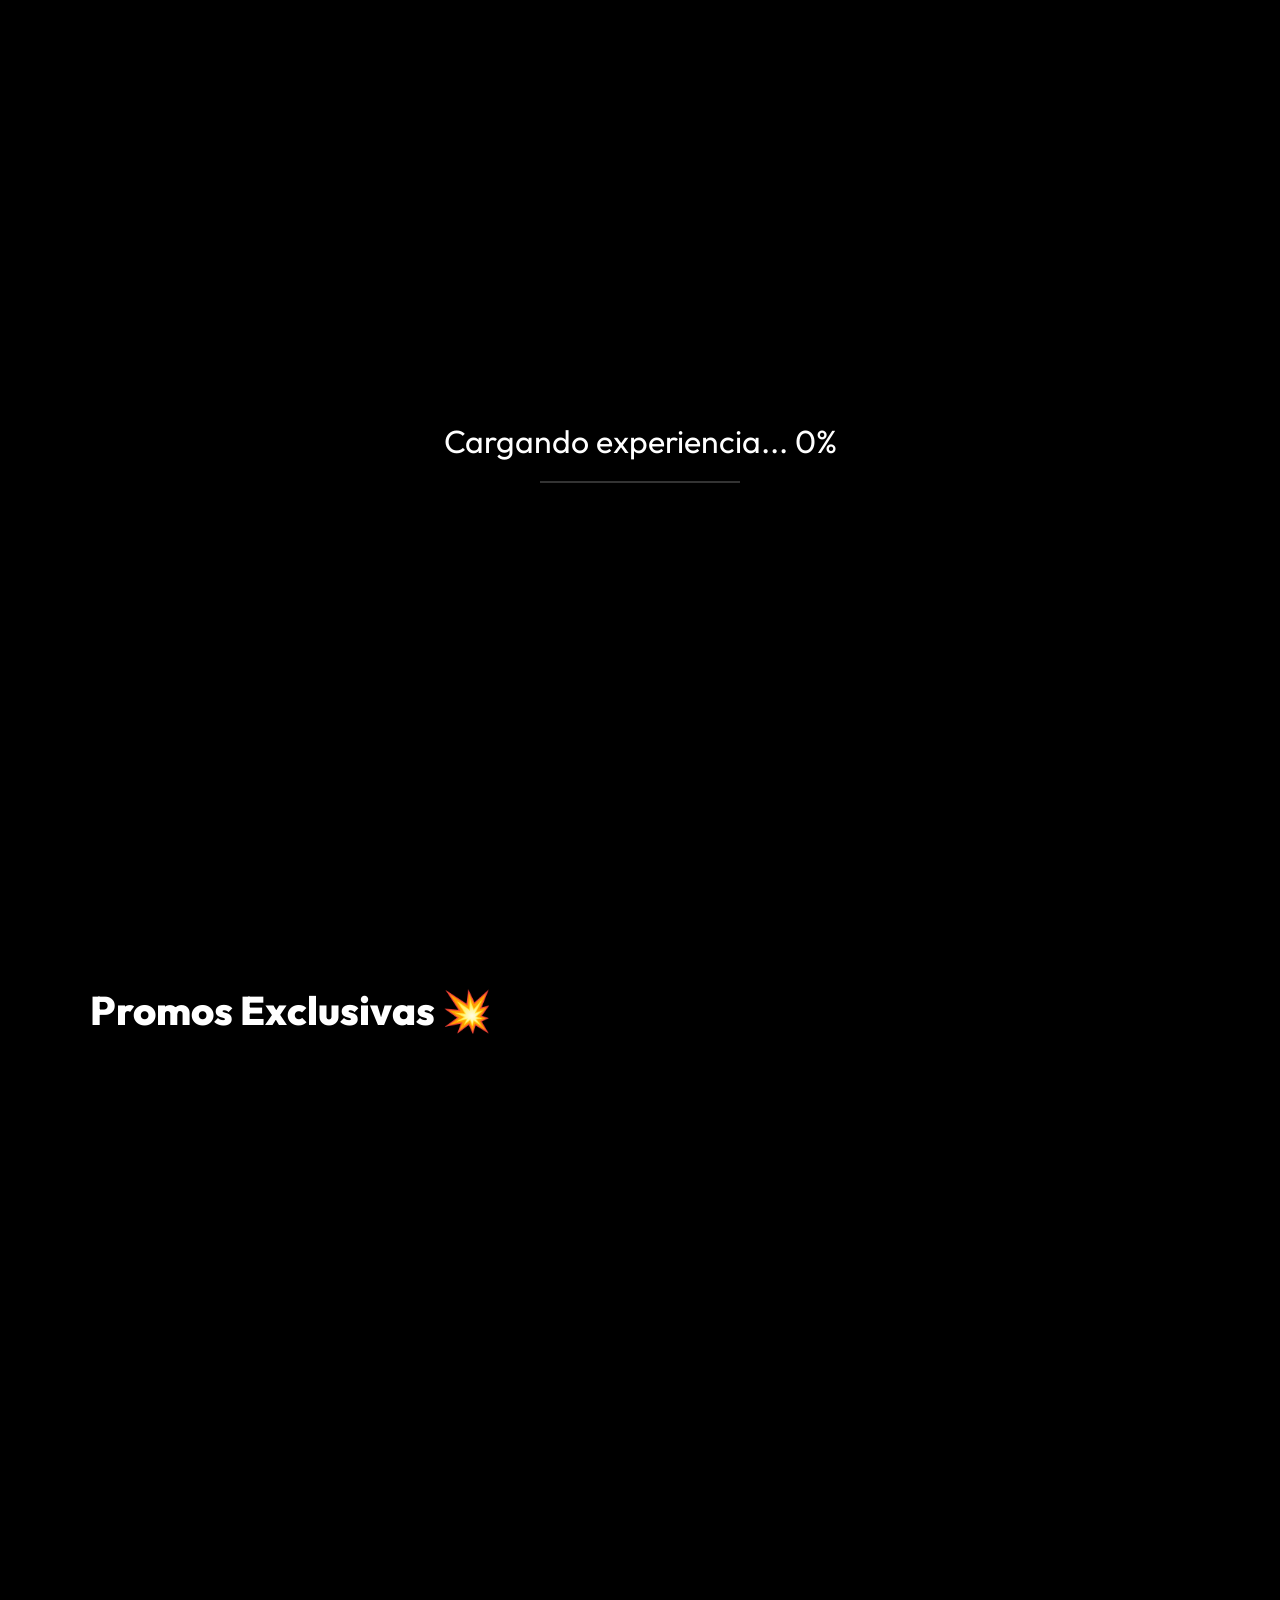
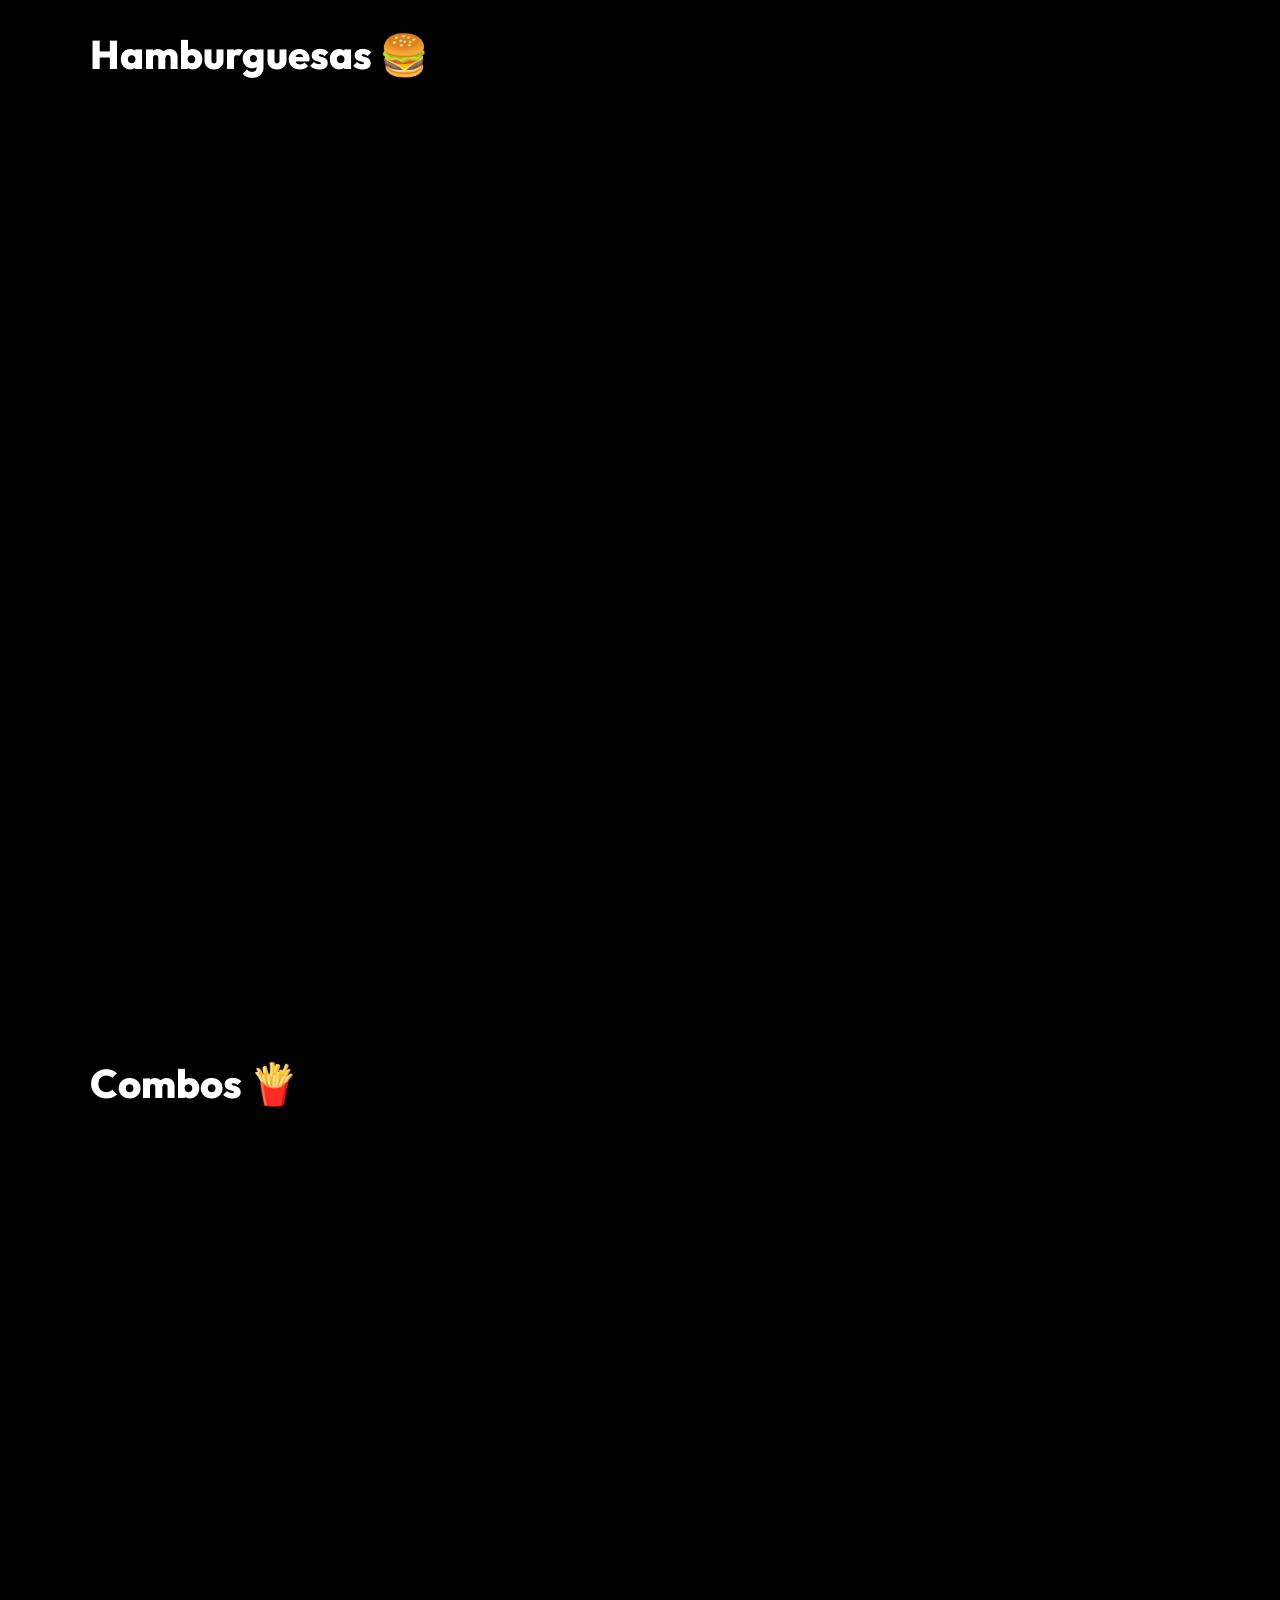
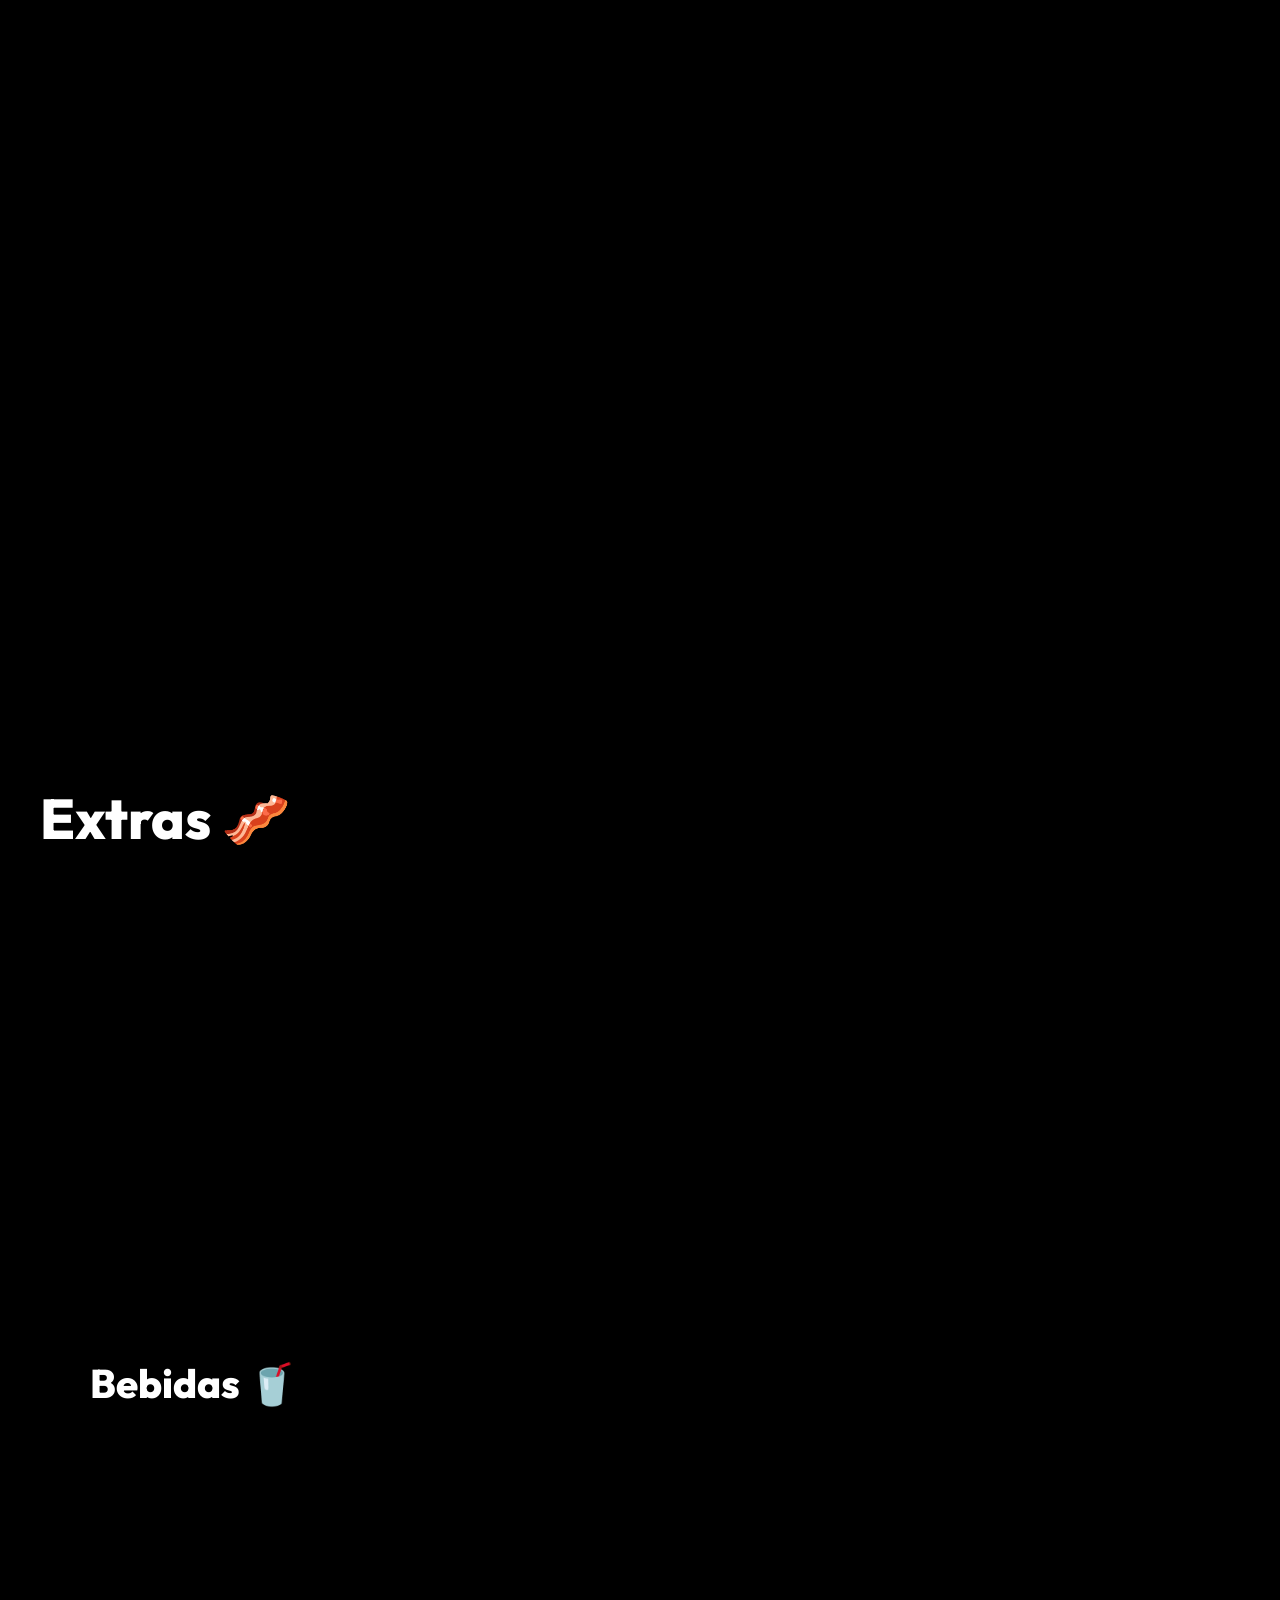
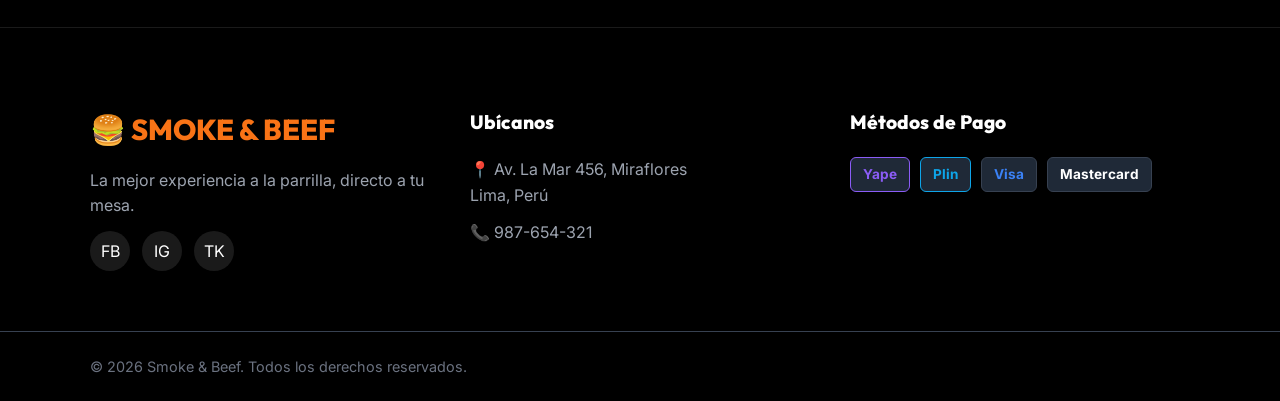
==== commit c82f91b3: "Merge branch 'main' of https://github.com/huarcayalinda-wq/smoke-and-beef" ====
--- a/index (5).html
+++ b/index (5).html
@@ -165,6 +165,76 @@
         footer {
             position: relative;
             z-index: 10;
+        }
+
+        /* --- EXTRAS CANVAS SCROLL --- */
+        #extras-video-container {
+            position: relative;
+            width: 100%;
+            height: 100vh;
+        }
+        .extras-canvas-wrapper {
+            position: sticky;
+            top: 0;
+            width: 100%;
+            height: 100vh;
+            overflow: hidden;
+            background: #000;
+            z-index: 5;
+        }
+        #extras-canvas {
+            width: 100%;
+            height: 100%;
+        }
+        .extras-impact-wrapper {
+            position: absolute;
+            top: 0; left: 0; right: 0; bottom: 0;
+            display: flex;
+            align-items: flex-end;
+            justify-content: flex-start;
+            padding: 40px;
+            z-index: 6;
+            background: linear-gradient(to top, rgba(0,0,0,0.7) 0%, transparent 60%);
+            pointer-events: none;
+        }
+        .extras-hero-title {
+            font-family: var(--font-heading);
+            font-size: clamp(2.5rem, 8vw, 5rem);
+            font-weight: 800;
+            color: white;
+            text-shadow: 0 2px 20px rgba(0,0,0,0.6);
+        }
+
+        /* --- EXTRAS HERO BANNER --- */
+        .extras-hero-banner {
+            position: relative;
+            width: 100%;
+            height: 55vw;
+            max-height: 400px;
+            background: url('https://images.unsplash.com/photo-1568901346375-23c9450c58cd?w=1400&q=80') center/cover no-repeat;
+            display: flex;
+            align-items: flex-end;
+            padding: 28px 32px;
+        }
+        .extras-hero-overlay {
+            position: absolute;
+            inset: 0;
+            background: linear-gradient(to top, rgba(0,0,0,0.8) 0%, rgba(0,0,0,0.1) 60%, transparent 100%);
+        }
+        .extras-hero-title {
+            position: relative;
+            z-index: 2;
+            font-family: var(--font-heading);
+            font-size: clamp(2rem, 8vw, 3.5rem);
+            font-weight: 800;
+            color: white;
+            text-shadow: 0 2px 12px rgba(0,0,0,0.5);
+        }
+        @media (max-width: 768px) {
+            .extras-hero-banner {
+                height: 100vw;
+                max-height: none;
+            }
         }
 
         /* Navbar always fixed at top */
@@ -618,10 +688,17 @@
             </div>
         </section>
 
-        <!-- SECCIÓN EXTRAS -->
+        <!-- SECCIÓN EXTRAS — Canvas scroll igual que el hero -->
+        <div id="extras-video-container">
+            <div class="extras-canvas-wrapper">
+                <canvas id="extras-canvas"></canvas>
+            </div>
+            <div class="extras-impact-wrapper">
+                <h2 class="extras-hero-title">Extras 🥓</h2>
+            </div>
+        </div>
         <section id="extras" class="section section-light gsap-slide-right">
             <div class="container">
-                <h2 class="section-title">Extras 🥓</h2>
                 <div class="grid">
                     <div class="card card-horizontal">
                         <div class="card-img-small"><img
@@ -873,17 +950,24 @@
                 const hRatio = canvas.width / img.naturalWidth;
                 const vRatio = canvas.height / img.naturalHeight;
 
-                // Zoom para eliminar barras negras en móvil y desktop
-                const ratio = Math.max(hRatio, vRatio) * 1.18;
-
-                // Centrado perfecto horizontal y vertical
-                const centerShift_x = (canvas.width - img.naturalWidth * ratio) / 2;
-
-                const centerShift_y = (canvas.height - img.naturalHeight * ratio) / 2;
+                // En móvil hacemos zoom out para ver las 3 hamburguesas
+                // En desktop mantenemos el cover normal
+                const isMobile = canvas.width < 768;
+                const ratio = isMobile
+                    ? Math.min(hRatio, vRatio) * 1.0   // móvil: fit completo sin recortar
+                    : Math.max(hRatio, vRatio);          // desktop: cover normal
+
+                const scaledW = img.naturalWidth * ratio;
+                const scaledH = img.naturalHeight * ratio;
+
+                const offsetX = (canvas.width - scaledW) / 2;
+                const offsetY = isMobile
+                    ? (canvas.height - scaledH) / 2      // móvil: centrado normal
+                    : (canvas.height - scaledH) / 2 + scaledH * 0.12; // desktop: +12% abajo
 
                 context.clearRect(0, 0, canvas.width, canvas.height);
                 context.drawImage(img, 0, 0, img.naturalWidth, img.naturalHeight,
-                    centerShift_x, centerShift_y, img.naturalWidth * ratio, img.naturalHeight * ratio);
+                    offsetX, offsetY, scaledW, scaledH);
             }
 
             window.addEventListener("resize", () => render(currentFrame));
@@ -893,7 +977,11 @@
                 gsapInitialized = true;
 
                 // Scroll Canvas Timeline - Pinning the Hero
-                const obj = { frame: 0 };
+                // Empieza en frame 40 para que los panes ya estén abajo al cargar
+                const startFrame = 0;
+                const obj = { frame: startFrame };
+                render(startFrame); // Mostrar frame inicial correcto
+
                 const tl = gsap.timeline({
                     scrollTrigger: {
                         trigger: document.documentElement,
@@ -1042,6 +1130,83 @@
                 // Force ScrollTrigger to refresh after initialization to ensure accurate positions
                 ScrollTrigger.refresh();
             }
+
+            // ── EXTRAS CANVAS SCROLL ─────────────────────────────────────
+            const extrasCanvas = document.getElementById('extras-canvas');
+            const extrasCtx = extrasCanvas.getContext('2d');
+            const extrasFrameCount = 160;
+            const extrasImages = [];
+            let extrasLoaded = 0;
+            let extrasCurrentFrame = 0;
+
+            function renderExtras(index) {
+                let img = extrasImages[index];
+                if (!img) return;
+                if (!img.complete || img.naturalWidth === 0) {
+                    for (let i = index - 1; i >= 0; i--) {
+                        if (extrasImages[i]?.complete && extrasImages[i].naturalWidth > 0) { img = extrasImages[i]; break; }
+                    }
+                    if (!img.complete || img.naturalWidth === 0) return;
+                }
+                extrasCanvas.width = window.innerWidth;
+                extrasCanvas.height = window.innerHeight;
+
+                const hR = extrasCanvas.width / img.naturalWidth;
+                const vR = extrasCanvas.height / img.naturalHeight;
+                const isMobile = extrasCanvas.width < 768;
+                const ratio = isMobile ? Math.min(hR, vR) : Math.max(hR, vR);
+
+                const sw = img.naturalWidth * ratio;
+                const sh = img.naturalHeight * ratio;
+                const ox = (extrasCanvas.width - sw) / 2;
+                const oy = (extrasCanvas.height - sh) / 2;
+
+                extrasCtx.clearRect(0, 0, extrasCanvas.width, extrasCanvas.height);
+                extrasCtx.drawImage(img, 0, 0, img.naturalWidth, img.naturalHeight, ox, oy, sw, sh);
+            }
+
+            for (let i = 1; i <= extrasFrameCount; i++) {
+                const img = new Image();
+                const num = i.toString().padStart(4, '0');
+                img.src = `frames2/frame_${num}.webp`;
+                img.onload = () => {
+                    extrasLoaded++;
+                    if (i === 1) renderExtras(0);
+                    if (extrasLoaded === extrasFrameCount) initExtrasGSAP();
+                };
+                extrasImages.push(img);
+            }
+
+            // Fallback: init after 3s if frames are slow
+            setTimeout(() => initExtrasGSAP(), 3000);
+
+            let extrasGsapInit = false;
+            function initExtrasGSAP() {
+                if (extrasGsapInit) return;
+                extrasGsapInit = true;
+
+                const obj2 = { frame: 0 };
+                gsap.timeline({
+                    scrollTrigger: {
+                        trigger: "#extras-video-container",
+                        start: "top top",
+                        end: "+=2000",
+                        scrub: 0.5,
+                        pin: true,
+                    }
+                }).to(obj2, {
+                    frame: extrasFrameCount - 1,
+                    snap: "frame",
+                    ease: "none",
+                    onUpdate: () => {
+                        extrasCurrentFrame = Math.round(obj2.frame);
+                        renderExtras(extrasCurrentFrame);
+                    }
+                });
+
+                window.addEventListener("resize", () => renderExtras(extrasCurrentFrame));
+                ScrollTrigger.refresh();
+            }
         });
     </script>
 </body>
